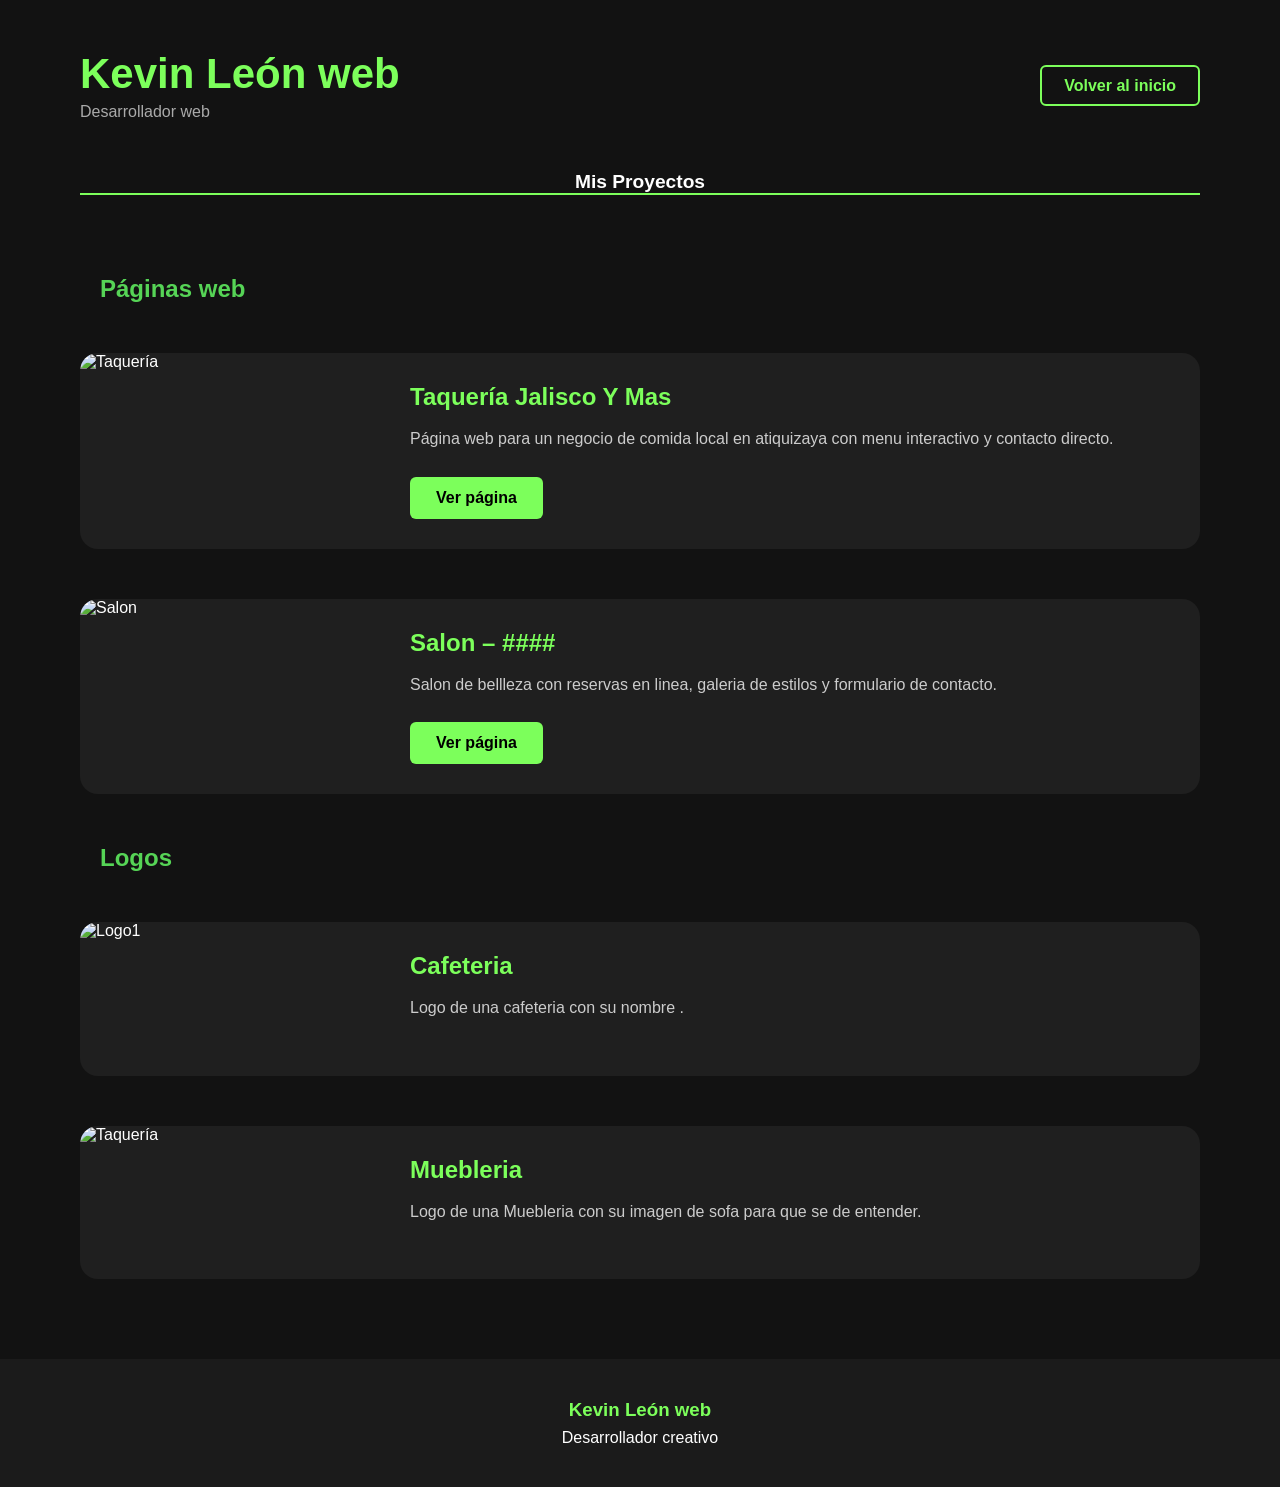
==== paginas/proyectos.html @ 66d1a9bb "Publicar sitio portafolio completo" ====
<!DOCTYPE html>
<html lang="es">
<head>
    <meta charset="UTF-8">
    <title>Proyectos | Kevin León web</title>
    <link rel="stylesheet" href="../style/proyectos.css">
    <link rel="icon" href="..//img/milogo.jpeg" type="image/png">
</head>
<body>

<!-- ===== HEADER ===== -->
<header class="header">

    <div class="header-izq">
        <h1>Kevin León web</h1>
        <p>Desarrollador web</p>
    </div>

    <div class="header-der">
        <a href="../index.html" class="btn-volver">Volver al inicio</a>
    </div>

</header>

<h1 class="titulo-proyectos">Mis Proyectos</h1>

<div class="linea"></div>

<!-- ===== PROYECTOS ===== -->
<section class="proyectos">

<h2 class="subtitulo-proyectos">Páginas web</h2>

    <div class="proyecto">

        <img src="../img/jalisco.png" alt="Taquería">

        <div class="info">
            <h2>Taquería Jalisco Y Mas</h2>
            <p>
                Página web para un negocio de comida local
                en atiquizaya con menu interactivo y contacto directo.
            </p>
            <a href="https://kesoplox.github.io/taqueria-jalisco/index.html" class="btn">Ver página</a>
        </div>

    </div>

    <div class="proyecto">

        <img src="../img/salon.jpg" alt="Salon">

        <div class="info">
            <h2>Salon – ####</h2>
            <p>
                Salon de bellleza con reservas en linea,
                galeria de estilos y formulario de contacto.
            </p>
            <a href="" class="btn">Ver página</a>
        </div>

    </div>
    <h2 class="subtitulo-proyectos">Logos</h2>
        <div class="proyecto">

        <img src="../img/logo2.png" alt="Logo1">

        <div class="info">
            <h2>Cafeteria</h2>
            <p>
                Logo de una cafeteria con su nombre .
            </p>
        </div>
    </div>

            <div class="proyecto">

        <img src="../img/logo1.png" alt="Taquería">

        <div class="info">
            <h2>Muebleria</h2>
            <p>
                Logo de una Muebleria con su imagen de sofa
                para que se de entender.
            </p>
        </div>
    </div>

</section>

<!-- ===== FOOTER ===== -->
<footer class="footer">
    <h3>Kevin León web</h3>
    <p>Desarrollador creativo</p>
</footer>

</body>
</html>
---- style/proyectos.css ----
��* {  
         m a r g i n : 0 ;  
         p a d d i n g : 0 ;  
         b o x - s i z i n g : b o r d e r - b o x ;  
         f o n t - f a m i l y :   A r i a l ,   s a n s - s e r i f ;  
 }  
  
 b o d y {  
         b a c k g r o u n d : # 1 2 1 2 1 2 ;  
         c o l o r : w h i t e ;  
 }  
  
 / *   = = = = =   H E A D E R   = = = = =   * /  
 . h e a d e r {  
         p a d d i n g : 5 0 p x   8 0 p x ;  
         d i s p l a y : f l e x ;  
         j u s t i f y - c o n t e n t : s p a c e - b e t w e e n ;  
         a l i g n - i t e m s : c e n t e r ;  
 }  
  
 . h e a d e r - i z q   h 1 {  
         c o l o r : # 7 C F F 5 B ;  
         f o n t - s i z e : 4 2 p x ;  
 }  
  
 . h e a d e r - i z q   p {  
         c o l o r : # a a a ;  
         m a r g i n - t o p : 5 p x ;  
 }  
  
 . b t n - v o l v e r {  
         t e x t - d e c o r a t i o n : n o n e ;  
         p a d d i n g : 1 0 p x   2 2 p x ;  
         b o r d e r : 2 p x   s o l i d   # 7 C F F 5 B ;  
         c o l o r : # 7 C F F 5 B ;  
         b o r d e r - r a d i u s : 6 p x ;  
         f o n t - w e i g h t : b o l d ;  
 }  
  
 . l i n e a {  
         h e i g h t : 2 p x ;  
         b a c k g r o u n d : # 7 C F F 5 B ;  
         m a r g i n : 0   8 0 p x ;  
 }  
  
 . t i t u l o - p r o y e c t o s   {  
         t e x t - a l i g n :   c e n t e r ;  
         c o l o r :   w h i t e ;  
         f o n t - s i z e :   1 . 2 e m ;  
 }  
  
 . s u b t i t u l o - p r o y e c t o s   {  
         t e x t - a l i g n :   l e f t ;  
         c o l o r :   r g b ( 8 6 ,   2 1 2 ,   8 6 ) ;  
         m a r g i n - l e f t :   2 0 p x ;  
 }  
  
 / *   = = = = =   P R O Y E C T O S   = = = = =   * /  
 . p r o y e c t o s {  
         p a d d i n g : 8 0 p x ;  
         d i s p l a y : f l e x ;  
         f l e x - d i r e c t i o n : c o l u m n ;  
         g a p : 5 0 p x ;  
 }  
  
 . p r o y e c t o {  
         b a c k g r o u n d : # 1 f 1 f 1 f ;  
         b o r d e r - r a d i u s : 1 8 p x ;  
         o v e r f l o w : h i d d e n ;  
         d i s p l a y : f l e x ;  
         f l e x - w r a p : w r a p ;  
 }  
  
 . p r o y e c t o   i m g {  
         w i d t h : 1 0 0 % ;  
         m a x - w i d t h : 3 0 0 p x ;  
         o b j e c t - f i t : c o v e r ;  
 }  
  
 . i n f o {  
         p a d d i n g : 3 0 p x ;  
         f l e x : 1 ;  
 }  
  
 . i n f o   h 2 {  
         c o l o r : # 7 C F F 5 B ;  
         m a r g i n - b o t t o m : 1 5 p x ;  
 }  
  
 . i n f o   p {  
         l i n e - h e i g h t : 1 . 6 ;  
         m a r g i n - b o t t o m : 2 5 p x ;  
         c o l o r : # c c c ;  
 }  
  
 . b t n {  
         d i s p l a y : i n l i n e - b l o c k ;  
         p a d d i n g : 1 2 p x   2 6 p x ;  
         b a c k g r o u n d : # 7 C F F 5 B ;  
         c o l o r : # 0 0 0 ;  
         t e x t - d e c o r a t i o n : n o n e ;  
         f o n t - w e i g h t : b o l d ;  
         b o r d e r - r a d i u s : 6 p x ;  
 }  
  
 / *   = = = = =   F O O T E R   = = = = =   * /  
 . f o o t e r {  
         b a c k g r o u n d : # 1 b 1 b 1 b ;  
         p a d d i n g : 4 0 p x ;  
         t e x t - a l i g n : c e n t e r ;  
 }  
  
 . f o o t e r   h 3 {  
         c o l o r : # 7 C F F 5 B ;  
         m a r g i n - b o t t o m : 8 p x ;  
 }  
  
 / *   = = = = =   R E S P O N S I V E   = = = = =   * /  
 @ m e d i a   ( m a x - w i d t h :   7 6 8 p x )   {  
         . h e a d e r   {  
                 p a d d i n g :   3 0 p x   2 0 p x ;  
                 f l e x - d i r e c t i o n :   c o l u m n ;  
                 g a p :   1 5 p x ;  
         }  
  
         . h e a d e r - i z q   h 1   {  
                 f o n t - s i z e :   2 8 p x ;  
         }  
  
         . h e a d e r - d e r   {  
                 w i d t h :   1 0 0 % ;  
         }  
  
         . b t n - v o l v e r   {  
                 d i s p l a y :   b l o c k ;  
                 t e x t - a l i g n :   c e n t e r ;  
                 w i d t h :   1 0 0 % ;  
         }  
  
         . l i n e a   {  
                 m a r g i n :   0   2 0 p x ;  
         }  
  
         . t i t u l o - p r o y e c t o s   {  
                 f o n t - s i z e :   1 . 8 e m ;  
                 p a d d i n g :   0   2 0 p x ;  
         }  
  
         . p r o y e c t o s   {  
                 p a d d i n g :   3 0 p x   2 0 p x ;  
                 g a p :   3 0 p x ;  
         }  
  
         . p r o y e c t o   {  
                 f l e x - d i r e c t i o n :   c o l u m n ;  
         }  
  
         . p r o y e c t o   i m g   {  
                 w i d t h :   1 0 0 % ;  
                 m a x - w i d t h :   1 0 0 % ;  
         }  
  
         . i n f o   {  
                 p a d d i n g :   2 0 p x ;  
         }  
  
         . s u b t i t u l o - p r o y e c t o s   {  
                 m a r g i n - l e f t :   0 ;  
         }  
 }  
 
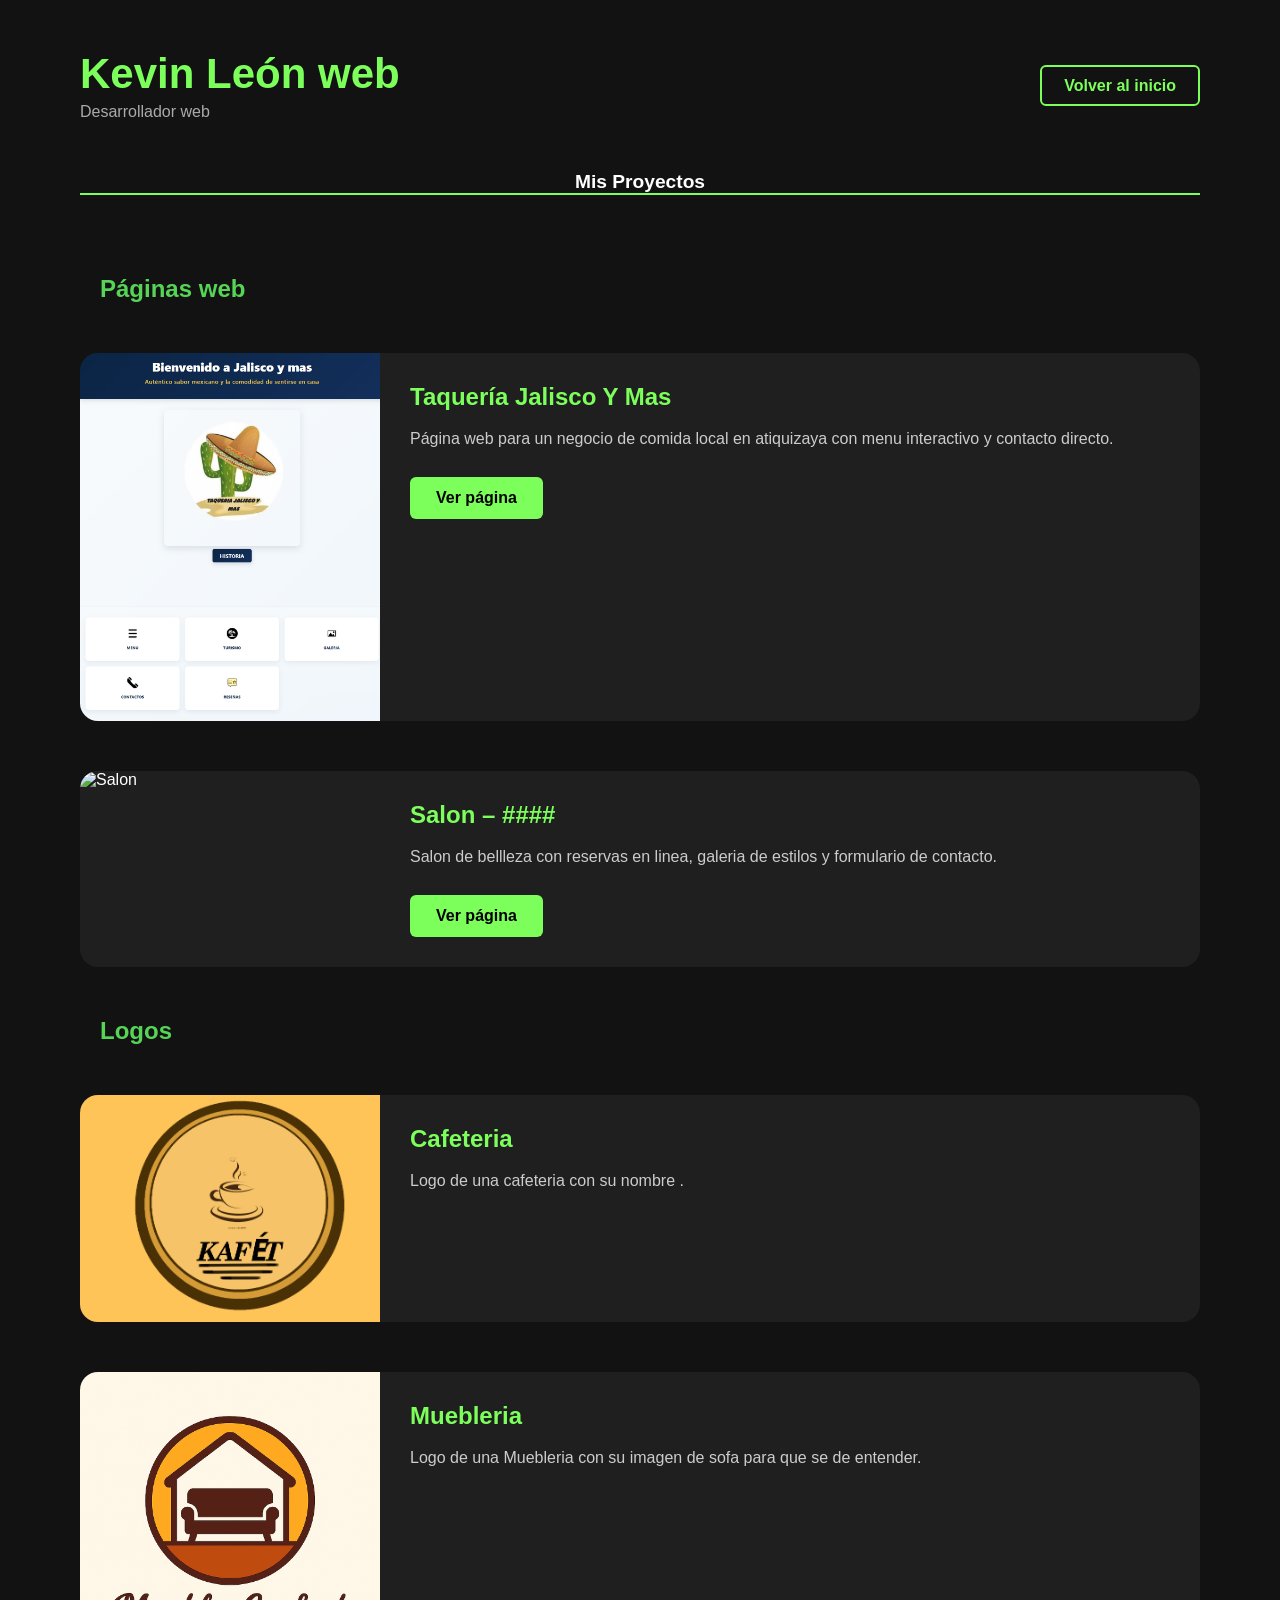
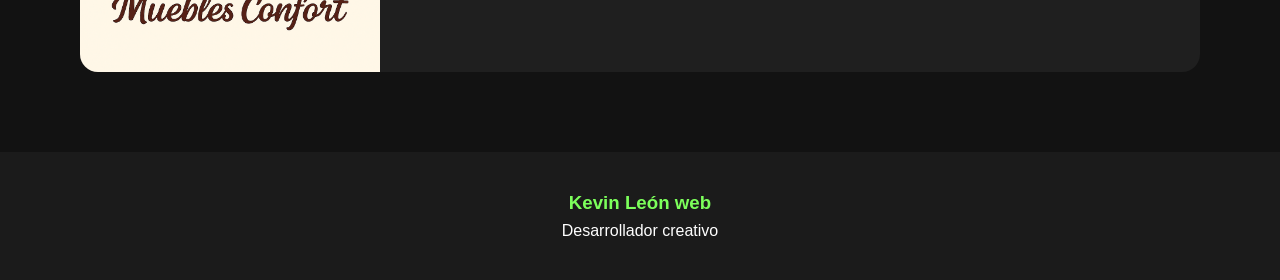
==== commit 1454823d: "Hacer responsive la web - Logo centrado y aumentado" ====
--- a/paginas/proyectos.html
+++ b/paginas/proyectos.html
@@ -2,6 +2,7 @@
 <html lang="es">
 <head>
     <meta charset="UTF-8">
+    <meta name="viewport" content="width=device-width, initial-scale=1.0">
     <title>Proyectos | Kevin León web</title>
     <link rel="stylesheet" href="../style/proyectos.css">
     <link rel="icon" href="..//img/milogo.jpeg" type="image/png">
--- a/style/proyectos.css
+++ b/style/proyectos.css
@@ -338,4 +338,140 @@
  
  }   
+ + 
+ @ m e d i a   ( m a x - w i d t h :   4 8 0 p x )   { + 
+         . h e a d e r   { + 
+                 p a d d i n g :   2 0 p x   1 5 p x ; + 
+         } + 
+ + 
+         . h e a d e r - i z q   h 1   { + 
+                 f o n t - s i z e :   2 4 p x ; + 
+         } + 
+ + 
+         . h e a d e r - i z q   p   { + 
+                 f o n t - s i z e :   1 4 p x ; + 
+         } + 
+ + 
+         . b t n - v o l v e r   { + 
+                 p a d d i n g :   8 p x   1 5 p x ; + 
+                 f o n t - s i z e :   1 4 p x ; + 
+         } + 
+ + 
+         . l i n e a   { + 
+                 m a r g i n :   0   1 5 p x ; + 
+         } + 
+ + 
+         . t i t u l o - p r o y e c t o s   { + 
+                 f o n t - s i z e :   1 . 5 e m ; + 
+                 p a d d i n g :   0   1 5 p x ; + 
+         } + 
+ + 
+         . p r o y e c t o s   { + 
+                 p a d d i n g :   2 0 p x   1 5 p x ; + 
+                 g a p :   2 0 p x ; + 
+         } + 
+ + 
+         . p r o y e c t o   { + 
+                 b o r d e r - r a d i u s :   1 2 p x ; + 
+         } + 
+ + 
+         . i n f o   { + 
+                 p a d d i n g :   1 5 p x ; + 
+         } + 
+ + 
+         . i n f o   h 2   { + 
+                 f o n t - s i z e :   1 8 p x ; + 
+                 m a r g i n - b o t t o m :   1 0 p x ; + 
+         } + 
+ + 
+         . i n f o   p   { + 
+                 f o n t - s i z e :   1 3 p x ; + 
+                 m a r g i n - b o t t o m :   1 5 p x ; + 
+         } + 
+ + 
+         . b t n   { + 
+                 p a d d i n g :   1 0 p x   1 8 p x ; + 
+                 f o n t - s i z e :   1 2 p x ; + 
+         } + 
+ + 
+         . f o o t e r   { + 
+                 p a d d i n g :   3 0 p x   1 5 p x ; + 
+         } + 
+ + 
+         . f o o t e r   h 3   { + 
+                 f o n t - s i z e :   1 8 p x ; + 
+         } + 
+ + 
+         . f o o t e r   p   { + 
+                 f o n t - s i z e :   1 3 p x ; + 
+         } + 
+ } + 
  
